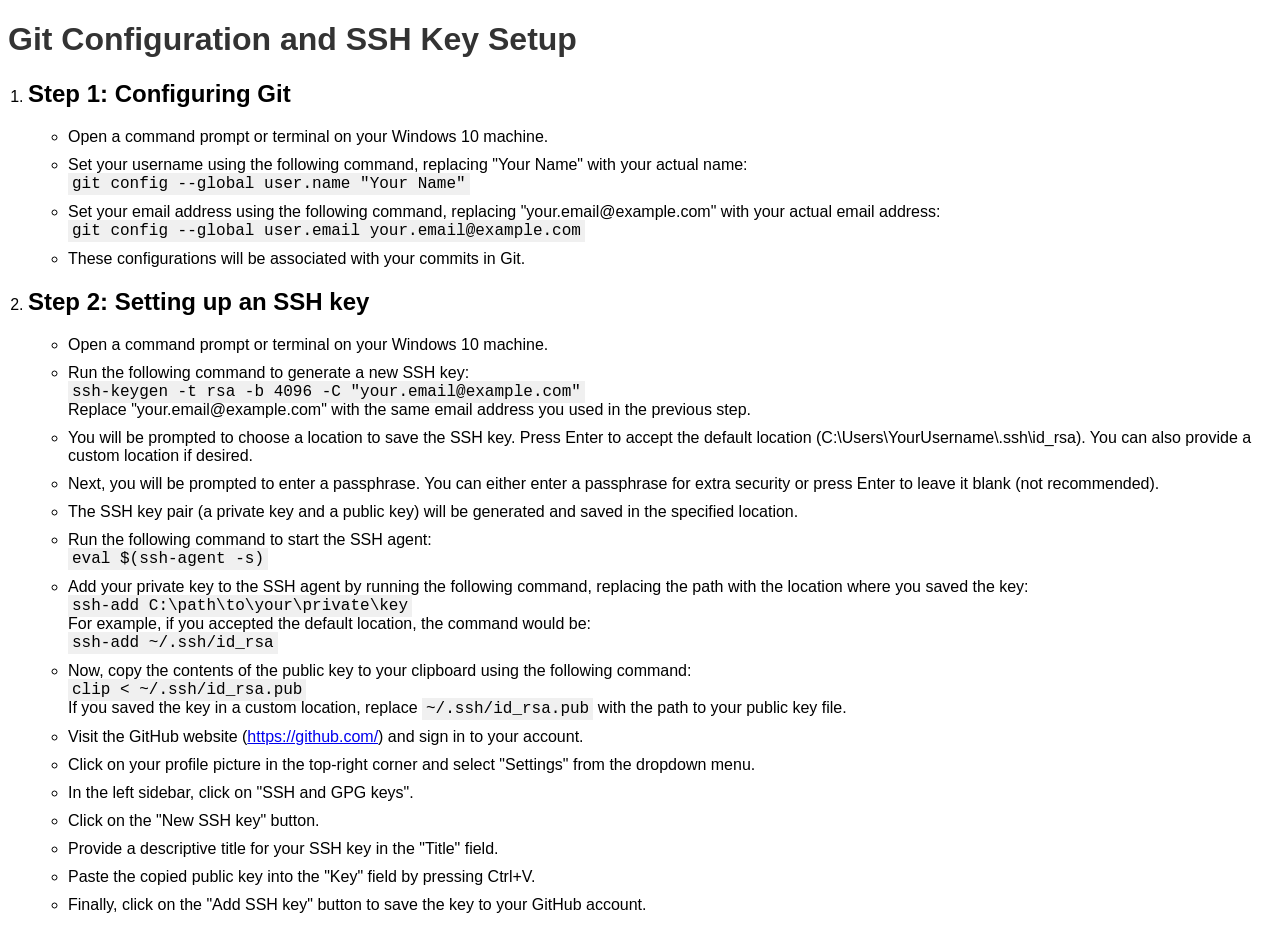
==== cs-git-config.html @ 276ea8ea "Add Git Commit sheet" ====
<!DOCTYPE html>
<html>
<head>
  <title>Git Configuration and SSH Key Setup</title>
  <style>
    body {
      font-family: Arial, sans-serif;
    }
    h1 {
      color: #333;
    }
    ol {
      list-style-type: decimal;
      padding-left: 20px;
    }
    li {
      margin-bottom: 10px;
    }
    code {
      background-color: #f0f0f0;
      font-family: Consolas, monospace;
      padding: 2px 4px;
    }
  </style>
</head>
<body>
  <h1>Git Configuration and SSH Key Setup</h1>
  <ol>
    <li>
      <h2>Step 1: Configuring Git</h2>
      <ul>
        <li>
          Open a command prompt or terminal on your Windows 10 machine.
        </li>
        <li>
          Set your username using the following command, replacing "Your Name" with your actual name:
          <br>
          <code>git config --global user.name "Your Name"</code>
        </li>
        <li>
          Set your email address using the following command, replacing "your.email@example.com" with your actual email address:
          <br>
          <code>git config --global user.email your.email@example.com</code>
        </li>
        <li>
          These configurations will be associated with your commits in Git.
        </li>
      </ul>
    </li>
    <li>
      <h2>Step 2: Setting up an SSH key</h2>
      <ul>
        <li>
          Open a command prompt or terminal on your Windows 10 machine.
        </li>
        <li>
          Run the following command to generate a new SSH key:
          <br>
          <code>ssh-keygen -t rsa -b 4096 -C "your.email@example.com"</code>
          <br>
          Replace "your.email@example.com" with the same email address you used in the previous step.
        </li>
        <li>
          You will be prompted to choose a location to save the SSH key. Press Enter to accept the default location (C:\Users\YourUsername\.ssh\id_rsa). You can also provide a custom location if desired.
        </li>
        <li>
          Next, you will be prompted to enter a passphrase. You can either enter a passphrase for extra security or press Enter to leave it blank (not recommended).
        </li>
        <li>
          The SSH key pair (a private key and a public key) will be generated and saved in the specified location.
        </li>
        <li>
          Run the following command to start the SSH agent:
          <br>
          <code>eval $(ssh-agent -s)</code>
        </li>
        <li>
          Add your private key to the SSH agent by running the following command, replacing the path with the location where you saved the key:
          <br>
          <code>ssh-add C:\path\to\your\private\key</code>
          <br>
          For example, if you accepted the default location, the command would be:
          <br>
          <code>ssh-add ~/.ssh/id_rsa</code>
        </li>
        <li>
          Now, copy the contents of the public key to your clipboard using the following command:
          <br>
          <code>clip &lt; ~/.ssh/id_rsa.pub</code>
          <br>
          If you saved the key in a custom location, replace <code>~/.ssh/id_rsa.pub</code> with the path to your public key file.
        </li>
        <li>
          Visit the GitHub website (<a href="https://github.com/" target="_blank">https://github.com/</a>) and sign in to your account.
        </li>
        <li>
          Click on your profile picture in the top-right corner and select "Settings" from the dropdown menu.
        </li>
        <li>
          In the left sidebar, click on "SSH and GPG keys".
        </li>
        <li>
          Click on the "New SSH key" button.
        </li>
        <li>
          Provide a descriptive title for your SSH key in the "Title" field.
        </li>
        <li>
          Paste the copied public key into the "Key" field by pressing Ctrl+V.
        </li>
        <li>
          Finally, click on the "Add SSH key" button to save the key to your GitHub account.
        </li>
      </ul>
    </li>
  </ol>
</body>
</html>
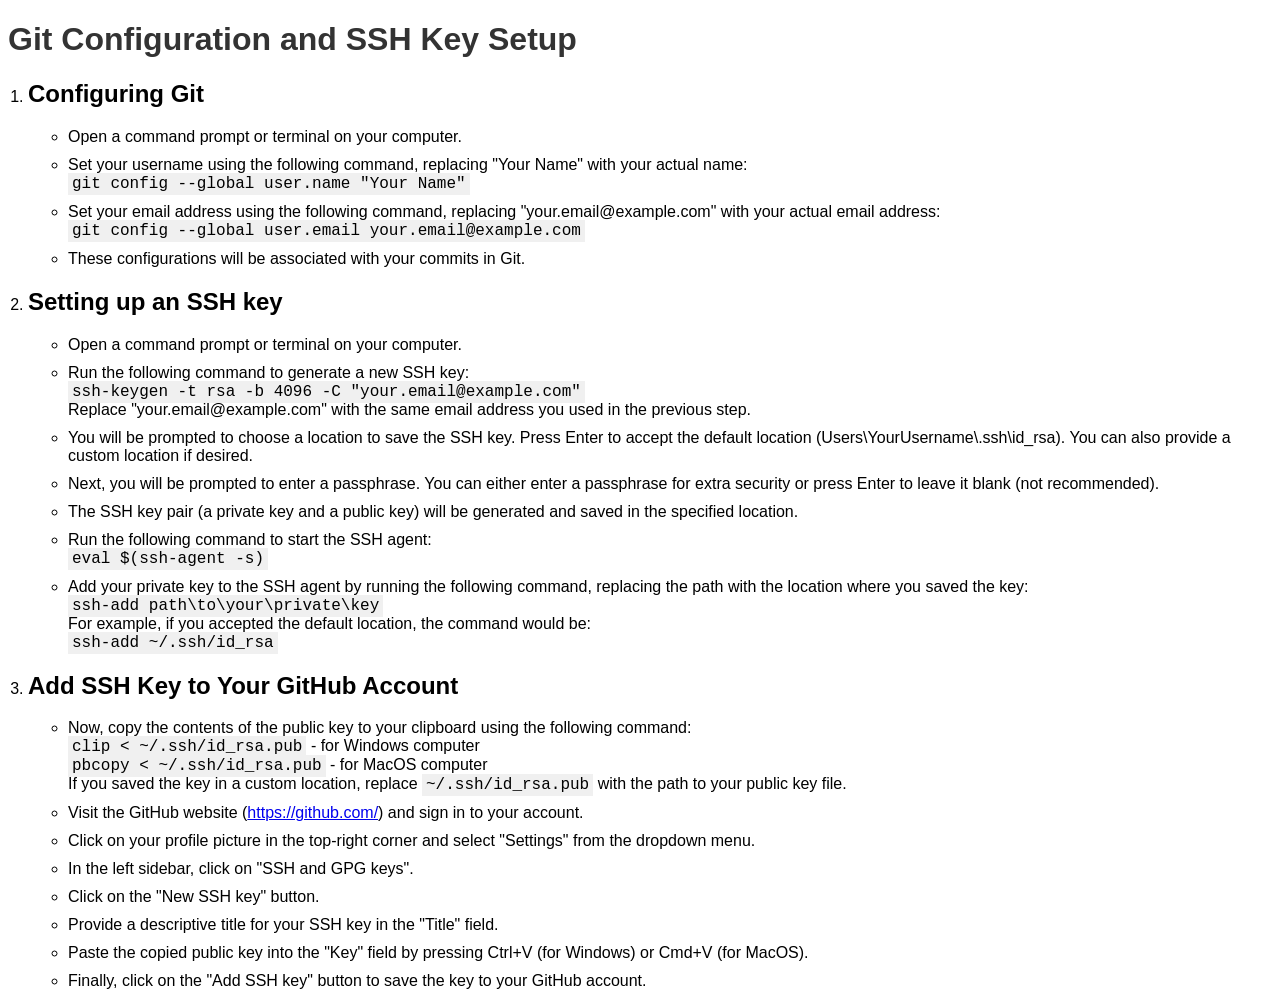
==== commit 3a15a47a: "adopt git config for macos" ====
--- a/cs-git-config.html
+++ b/cs-git-config.html
@@ -1,118 +1,149 @@
-<!DOCTYPE html>
-<html>
-<head>
-  <title>Git Configuration and SSH Key Setup</title>
-  <style>
-    body {
-      font-family: Arial, sans-serif;
-    }
-    h1 {
-      color: #333;
-    }
-    ol {
-      list-style-type: decimal;
-      padding-left: 20px;
-    }
-    li {
-      margin-bottom: 10px;
-    }
-    code {
-      background-color: #f0f0f0;
-      font-family: Consolas, monospace;
-      padding: 2px 4px;
-    }
-  </style>
-</head>
-<body>
-  <h1>Git Configuration and SSH Key Setup</h1>
-  <ol>
-    <li>
-      <h2>Step 1: Configuring Git</h2>
-      <ul>
-        <li>
-          Open a command prompt or terminal on your Windows 10 machine.
-        </li>
-        <li>
-          Set your username using the following command, replacing "Your Name" with your actual name:
-          <br>
-          <code>git config --global user.name "Your Name"</code>
-        </li>
-        <li>
-          Set your email address using the following command, replacing "your.email@example.com" with your actual email address:
-          <br>
-          <code>git config --global user.email your.email@example.com</code>
-        </li>
-        <li>
-          These configurations will be associated with your commits in Git.
-        </li>
-      </ul>
-    </li>
-    <li>
-      <h2>Step 2: Setting up an SSH key</h2>
-      <ul>
-        <li>
-          Open a command prompt or terminal on your Windows 10 machine.
-        </li>
-        <li>
-          Run the following command to generate a new SSH key:
-          <br>
-          <code>ssh-keygen -t rsa -b 4096 -C "your.email@example.com"</code>
-          <br>
-          Replace "your.email@example.com" with the same email address you used in the previous step.
-        </li>
-        <li>
-          You will be prompted to choose a location to save the SSH key. Press Enter to accept the default location (C:\Users\YourUsername\.ssh\id_rsa). You can also provide a custom location if desired.
-        </li>
-        <li>
-          Next, you will be prompted to enter a passphrase. You can either enter a passphrase for extra security or press Enter to leave it blank (not recommended).
-        </li>
-        <li>
-          The SSH key pair (a private key and a public key) will be generated and saved in the specified location.
-        </li>
-        <li>
-          Run the following command to start the SSH agent:
-          <br>
-          <code>eval $(ssh-agent -s)</code>
-        </li>
-        <li>
-          Add your private key to the SSH agent by running the following command, replacing the path with the location where you saved the key:
-          <br>
-          <code>ssh-add C:\path\to\your\private\key</code>
-          <br>
-          For example, if you accepted the default location, the command would be:
-          <br>
-          <code>ssh-add ~/.ssh/id_rsa</code>
-        </li>
-        <li>
-          Now, copy the contents of the public key to your clipboard using the following command:
-          <br>
-          <code>clip &lt; ~/.ssh/id_rsa.pub</code>
-          <br>
-          If you saved the key in a custom location, replace <code>~/.ssh/id_rsa.pub</code> with the path to your public key file.
-        </li>
-        <li>
-          Visit the GitHub website (<a href="https://github.com/" target="_blank">https://github.com/</a>) and sign in to your account.
-        </li>
-        <li>
-          Click on your profile picture in the top-right corner and select "Settings" from the dropdown menu.
-        </li>
-        <li>
-          In the left sidebar, click on "SSH and GPG keys".
-        </li>
-        <li>
-          Click on the "New SSH key" button.
-        </li>
-        <li>
-          Provide a descriptive title for your SSH key in the "Title" field.
-        </li>
-        <li>
-          Paste the copied public key into the "Key" field by pressing Ctrl+V.
-        </li>
-        <li>
-          Finally, click on the "Add SSH key" button to save the key to your GitHub account.
-        </li>
-      </ul>
-    </li>
-  </ol>
-</body>
-</html>
+<!DOCTYPE html>
+<html>
+    <head>
+        <title>Git Configuration and SSH Key Setup</title>
+        <style>
+            body {
+                font-family: Arial, sans-serif;
+            }
+            h1 {
+                color: #333;
+            }
+            ol {
+                list-style-type: decimal;
+                padding-left: 20px;
+            }
+            li {
+                margin-bottom: 10px;
+            }
+            code {
+                background-color: #f0f0f0;
+                font-family: Consolas, monospace;
+                padding: 2px 4px;
+            }
+        </style>
+    </head>
+    <body>
+        <h1>Git Configuration and SSH Key Setup</h1>
+        <ol>
+            <li>
+                <h2>Configuring Git</h2>
+                <ul>
+                    <li>Open a command prompt or terminal on your computer.</li>
+                    <li>
+                        Set your username using the following command, replacing
+                        "Your Name" with your actual name:
+                        <br />
+                        <code>git config --global user.name "Your Name"</code>
+                    </li>
+                    <li>
+                        Set your email address using the following command,
+                        replacing "your.email@example.com" with your actual
+                        email address:
+                        <br />
+                        <code
+                            >git config --global user.email
+                            your.email@example.com</code
+                        >
+                    </li>
+                    <li>
+                        These configurations will be associated with your
+                        commits in Git.
+                    </li>
+                </ul>
+            </li>
+            <li>
+                <h2>Setting up an SSH key</h2>
+                <ul>
+                    <li>Open a command prompt or terminal on your computer.</li>
+                    <li>
+                        Run the following command to generate a new SSH key:
+                        <br />
+                        <code
+                            >ssh-keygen -t rsa -b 4096 -C
+                            "your.email@example.com"</code
+                        >
+                        <br />
+                        Replace "your.email@example.com" with the same email
+                        address you used in the previous step.
+                    </li>
+                    <li>
+                        You will be prompted to choose a location to save the
+                        SSH key. Press Enter to accept the default location
+                        (Users\YourUsername\.ssh\id_rsa). You can also provide a
+                        custom location if desired.
+                    </li>
+                    <li>
+                        Next, you will be prompted to enter a passphrase. You
+                        can either enter a passphrase for extra security or
+                        press Enter to leave it blank (not recommended).
+                    </li>
+                    <li>
+                        The SSH key pair (a private key and a public key) will
+                        be generated and saved in the specified location.
+                    </li>
+                    <li>
+                        Run the following command to start the SSH agent:
+                        <br />
+                        <code>eval $(ssh-agent -s)</code>
+                    </li>
+                    <li>
+                        Add your private key to the SSH agent by running the
+                        following command, replacing the path with the location
+                        where you saved the key:
+                        <br />
+                        <code>ssh-add path\to\your\private\key</code>
+                        <br />
+                        For example, if you accepted the default location, the
+                        command would be:
+                        <br />
+                        <code>ssh-add ~/.ssh/id_rsa</code>
+                    </li>
+                </ul>
+            </li>
+            <li>
+                <h2>Add SSH Key to Your GitHub Account</h2>
+                <ul>
+                    <li>
+                        Now, copy the contents of the public key to your
+                        clipboard using the following command:
+                        <br />
+                        <code>clip &lt; ~/.ssh/id_rsa.pub</code>
+                        - for Windows computer
+                        <br /><code>pbcopy < ~/.ssh/id_rsa.pub</code> - for
+                        MacOS computer
+                        <br />
+                        If you saved the key in a custom location, replace
+                        <code>~/.ssh/id_rsa.pub</code> with the path to your
+                        public key file.
+                    </li>
+                    <li>
+                        Visit the GitHub website (<a
+                            href="https://github.com/"
+                            target="_blank"
+                            >https://github.com/</a
+                        >) and sign in to your account.
+                    </li>
+                    <li>
+                        Click on your profile picture in the top-right corner
+                        and select "Settings" from the dropdown menu.
+                    </li>
+                    <li>In the left sidebar, click on "SSH and GPG keys".</li>
+                    <li>Click on the "New SSH key" button.</li>
+                    <li>
+                        Provide a descriptive title for your SSH key in the
+                        "Title" field.
+                    </li>
+                    <li>
+                        Paste the copied public key into the "Key" field by
+                        pressing Ctrl+V (for Windows) or Cmd+V (for MacOS).
+                    </li>
+                    <li>
+                        Finally, click on the "Add SSH key" button to save the
+                        key to your GitHub account.
+                    </li>
+                </ul>
+            </li>
+        </ol>
+    </body>
+</html>
